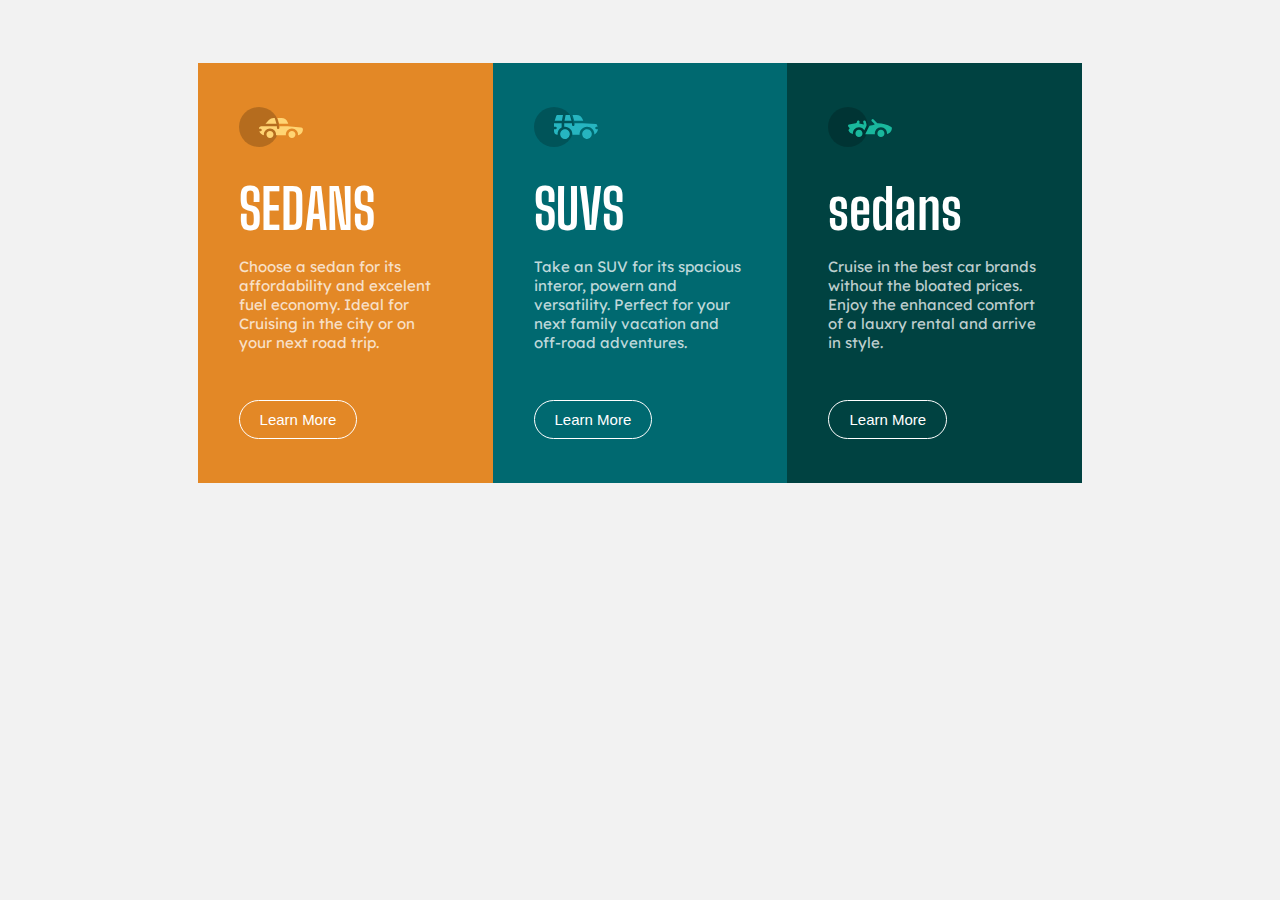
==== css-flexbox/index.html @ 51c67692 "first commit" ====
<!DOCTYPE html>
<html lang="en">
<head>
    <meta charset="UTF-8">
    <meta http-equiv="X-UA-Compatible" content="IE=edge">
    <meta name="viewport" content="width=device-width, initial-scale=1.0">
    <title>CSS Flexbox</title>
    <link rel="stylesheet" href="style.css">
<link href="https://fonts.googleapis.com/css2?family=Big+Shoulders+Display:wght@700&family=Lexend+Deca:wght@200&display=swap" rel="stylesheet">
<link href="https://fonts.googleapis.com/css2?family=Big+Shoulders+Display:wght@700&family=Lexend+Deca:wght@200;400&display=swap" rel="stylesheet">
  </head>
<body>
    <div class="flex-container">
  <div class="flex-item-orange">
    <div class="flex-item left">
      <img src="svg/icon-sedans.svg" alt="sedans">
    </div>
    <header>SEDANS</header>
    <p>
      Choose a sedan for its affordability and excelent fuel economy. Ideal for Cruising in the city or on your next road trip.
    </p>
    <button>Learn More</button>
  </div>
  <!-- /// -->
  <div class="flex-item-Dark-cyan">    <div class="flex-item left">
        

      <img src="svg/icon-suvs.svg" alt="sedans">
    </div>
    <header>SUVS</header>
    <p>
Take an SUV for its spacious interor, powern and versatility. Perfect for your next family vacation and off-road adventures.    </p>
    <button>Learn More</button></div>
      <!-- /// -->

    <div class="flex-item-Very-dark-cyan">   <div class="flex-item left">
      <img src="svg/icon-luxury.svg" alt="sedans">

        


    </div>
    <header>sedans</header>
    <p>
Cruise in the best car brands without the bloated prices. Enjoy the enhanced comfort of a lauxry rental and arrive in style.    </p>
    <button>Learn More</button></div>

</div>


</body>
</html>
---- css-flexbox/style.css ----
* {
    box-sizing: border-box;
}
body{
    font-size: 15px;
    background-color: hsl(0, 0%, 95%);
}
.flex-container {
    display: flex;
    flex-direction: row;
    font-size: 30px;
    width: 70%;
    margin-left: auto;
    margin-right: auto;
    margin-bottom: auto;
    margin-top: 5%;
}


.flex-item-orange {
    background-color: hsl(31, 77%, 52%);
    padding: 44px 41px 44px 41px;
    flex: 50%;
}

.flex-item-Dark-cyan {
    background-color: hsl(184, 100%, 22%);
    padding: 44px 41px 44px 41px;    flex: 50%;
}

.flex-item-Very-dark-cyan {
    background-color: hsl(179, 100%, 13%);
    padding: 44px 41px 44px 41px;    flex: 50%;
}

@media (max-width: 800px) {
    .flex-container {
        flex-direction: column;
        width: 375px;
    }
}


 button{
    background-color: transparent;
    box-shadow: none;
    border-radius: 22px;
    font-size: 15px;
    color: white;
        padding: 10px 20px;
        border: 1px solid white;
        margin-top: 33px;
}


.left img{
padding-right: 100%;
padding-bottom: 22px;}

p{ 
    font-family: 'Lexend Deca', sans-serif;
    text-align: left;
    font-size: 15px;
    color: hsla(0, 0%, 100%, 0.75);
}

header{
    font-family: 'Big Shoulders Display';
font-size: 55px;
font-weight: 700;
text-align: left;
color: rgb(255, 255, 255);
}
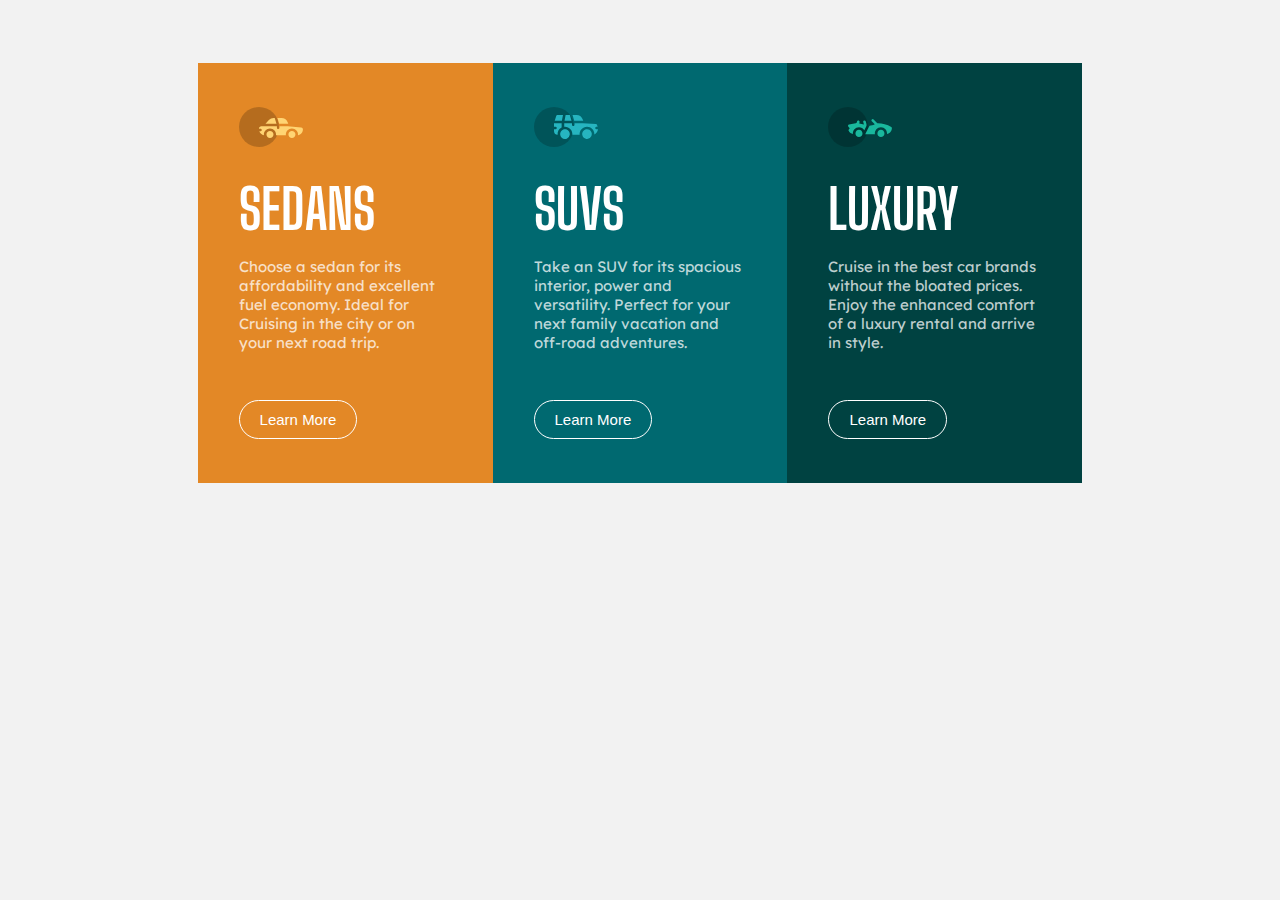
==== commit d29c7f4a: "changes" ====
--- a/css-flexbox/index.html
+++ b/css-flexbox/index.html
@@ -17,7 +17,7 @@
     </div>
     <header>SEDANS</header>
     <p>
-      Choose a sedan for its affordability and excelent fuel economy. Ideal for Cruising in the city or on your next road trip.
+      Choose a sedan for its affordability and excellent fuel economy. Ideal for Cruising in the city or on your next road trip.
     </p>
     <button>Learn More</button>
   </div>
@@ -29,7 +29,7 @@
     </div>
     <header>SUVS</header>
     <p>
-Take an SUV for its spacious interor, powern and versatility. Perfect for your next family vacation and off-road adventures.    </p>
+Take an SUV for its spacious interior, power and versatility. Perfect for your next family vacation and off-road adventures.    </p>
     <button>Learn More</button></div>
       <!-- /// -->
 
@@ -40,9 +40,9 @@
 
 
     </div>
-    <header>sedans</header>
+    <header>LUXURY</header>
     <p>
-Cruise in the best car brands without the bloated prices. Enjoy the enhanced comfort of a lauxry rental and arrive in style.    </p>
+Cruise in the best car brands without the bloated prices. Enjoy the enhanced comfort of a luxury rental and arrive in style.    </p>
     <button>Learn More</button></div>
 
 </div>
